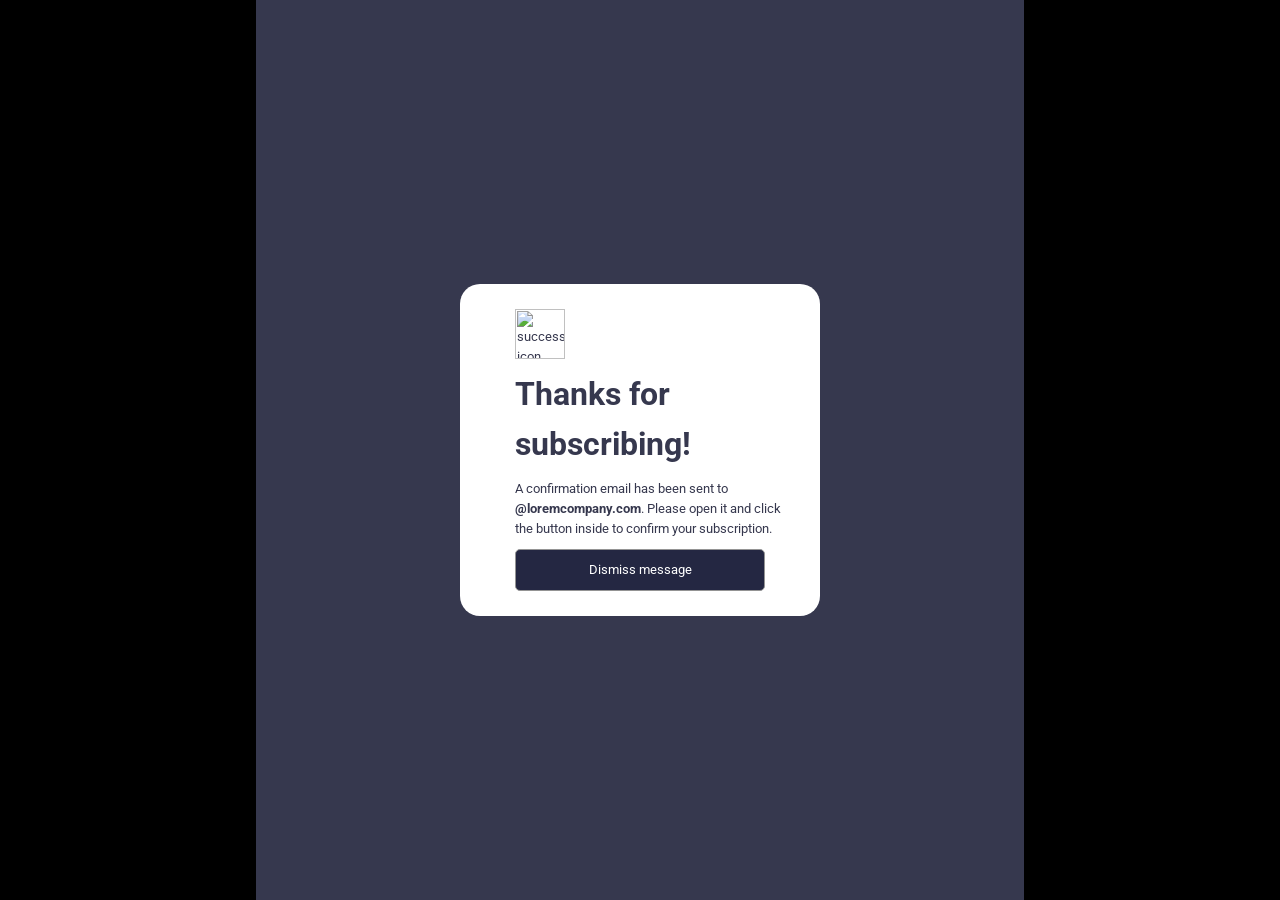
==== success.html @ 5b039c7e "added success route" ====
<!-- Success message end -->
  <html lang="en">
  <head>
    <meta charset="UTF-8">
    <meta name="viewport" content="width=device-width, initial-scale=1.0">
    <link rel="stylesheet" href="styles.css">
    <link rel="icon" type="image/png" sizes="32x32" href="./assets/images/favicon-32x32.png">
    <title>Frontend Mentor | Newsletter success message</title>
  </head>
  <body>
    <div class="container" >
        <div class="blueBg" id="right">
        <div class="contents">

            <section>
   <!-- Success message start -->
  <img src="assets/images/icon-success.svg" alt="success icon" id="successIcon">
  <h1>Thanks for subscribing!</h1>

 <p> A confirmation email has been sent to <b>@loremcompany.com</b>.
  Please open it and click the button inside to confirm your subscription.</p>
<div class="dismiss">
 <a href="index.html">Dismiss message</a>
</div>
</section>
  <!-- Success message end -->
  
  <div class="attribution">
    Challenge by <a href="https://www.frontendmentor.io?ref=challenge" target="_blank">Frontend Mentor</a>. 
    Coded by <a href="#">Your Name Here</a>.

  </div>
  </div>
  </div>
  </div>
</body>
</html>
  </body>
  </html>
---- styles.css ----
@import url('https://fonts.googleapis.com/css2?family=Roboto:ital,wght@0,100..900;1,100..900&display=swap');
@import url('https://fonts.googleapis.com/css2?family=Roboto:ital,wght@0,100..900;1,100..900&display=swap');

*{
    padding: 0;
    margin: 0;
    box-sizing: border-box;
    font-family:Roboto, sans-serif;

}

html{
    font-size: 62.5%;
}
body{
    
    background-color: black;
    display: flex;
    justify-content: center;
    align-items: center;
    
}

.container {
    width: 60vw;
    height: 100vh;
    display: flex;
    justify-content: center;
    align-items: center;
    background-color: hsl(235, 18%, 26%);

}



.blueBg{
    width: 640px;
    max-height: 440px;
    background-color:white;
    border-radius: 2rem;
    position: relative;  
}

#right{
    width: 360px;
    padding: 25px;
    text-wrap: wrap;
}

.contents{
    display: flex;
    gap: 10px;
    flex-wrap: nowrap;
    align-items: center;
    justify-content: space-around;

}


section{
   font-size: small;
   margin-left: 3rem;
   display: flex;
   flex-direction: column;
   gap: 10px;
   text-wrap: wrap;
   color: hsl(235, 18%, 26%);
   line-height: 2rem;

}

section h1{
font-size: xx-large;
line-height: 5rem;
font-weight: 50px;
text-wrap: wrap;
}

section p {
    line-height: 2rem;
}

section ul{
    margin-left: 9%;
}

section li{
    list-style: none;
    position: relative;
   
    
}
 li::before{
    content: " ";
    position: absolute;
    top: 0;
    left: -8%;
    background-image: url('assets/images/icon-list.svg');
    background-size: contain;
    width: 15px;
    height: 15px;
}



 input {
    line-height: 3rem;
    width: 25rem;
    border-color: hsl(0, 0%,58%);
    text-align: center;
    border-width: 1px;
    border-radius: 5px;
    cursor: pointer;
}

.subscribe,.dismiss{
    line-height: 4rem;
    border: 1px solid hsl(0, 0%,58%);
    width: 25rem;
    text-align: center;
    background-color: hsl(234, 29%, 20%);
    color: white;
    border-radius: 5px;
    cursor: pointer;
}

.subscribe:hover,.dismiss:hover{
    background:linear-gradient(to left, hsl(4, 100%, 67%), rgb(248, 103, 127))
}

a:link{
    color: white;
    text-decoration: none;
}

a:visited{
    color: white;
}
a:hover{
    text-decoration: underline;
}


#mobileImg{
    display: none;
}



aside{
  margin-top: 2%;
 margin-right: 0.9rem;
}




#desktopImg{
    width:28rem;
    border-radius: 1rem;

} 
.attribution{
    display: none;
}
#successIcon{
    width: 50px;
    height: 50px;
}

@media(max-width:1000px){
    body{
        background-color: hsl(235, 18%, 26%);
    }

    .container{
        width: 100%;
    }
}

@media(max-width:650px){
    body{
        background-color: white;
    }
    .container{
        background-color: white;
    }
    .contents{
        display:flex ;
        justify-content: center;
    }
    .blueBg{
        width: 100%;
        margin-top: 0;
    }
    section{
        order: 5;
    }
    #desktopImg{
        display: none;
        order: 1;
        
        
    }

    .contents{
        display: flex;
        flex-direction: column;
        
        

    }
    #mobileImg{
        display: inline-block;
        width: 96vw;
    }
    }
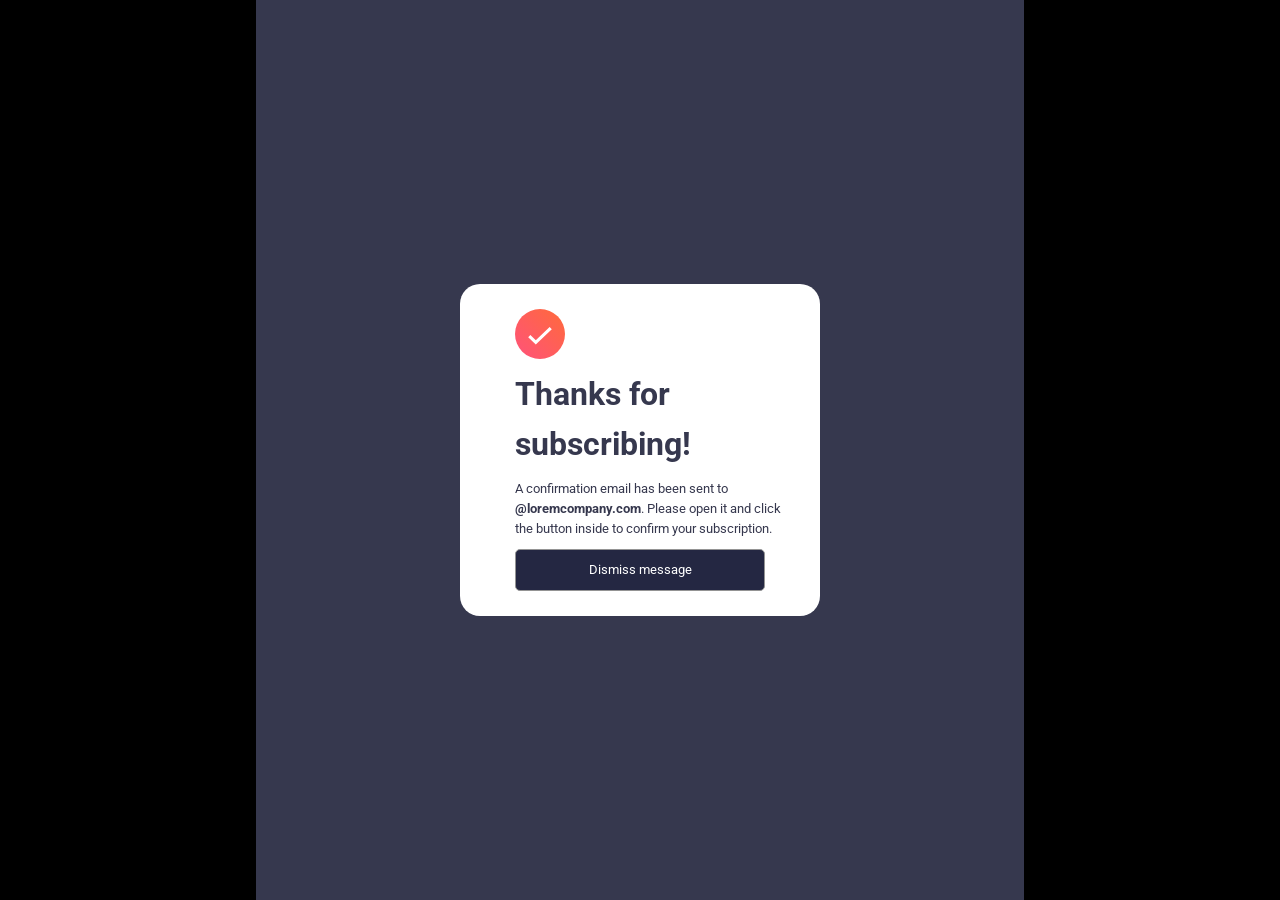
==== commit db59cd1b: "fixed mobile styling issues" ====
--- a/success.html
+++ b/success.html
@@ -7,8 +7,8 @@
     <link rel="icon" type="image/png" sizes="32x32" href="./assets/images/favicon-32x32.png">
     <title>Frontend Mentor | Newsletter success message</title>
   </head>
-  <body>
-    <div class="container" >
+  <body id="successBody">
+    <div class="container" id="containerSuccess" >
         <div class="blueBg" id="right">
         <div class="contents">
 
--- a/styles.css
+++ b/styles.css
@@ -101,7 +101,20 @@
     height: 15px;
 }
 
-
+.emailContainer{
+    display: flex;
+    font-size: xx-small;
+    gap: 30%;
+}
+
+.error input{
+    background-color:rgb(255, 196, 196) ;
+    color:rgb(248, 127, 127) ;
+}
+
+#errMessage{
+    color: rgb(248, 127, 127) ;
+}
 
  input {
     line-height: 3rem;
@@ -176,14 +189,28 @@
     .container{
         width: 100%;
     }
+   
 }
 
 @media(max-width:650px){
     body{
         background-color: white;
+        display: flex;
+        flex-direction: column;
+    }
+    #successBody{
+        height: 100vh;
     }
     .container{
         background-color: white;
+        display: flex;
+        align-items: flex-start;
+        height: auto;
+
+    }
+    #containerSuccess{
+        align-items: center;
+       justify-content: center;
     }
     .contents{
         display:flex ;
@@ -193,6 +220,7 @@
         width: 100%;
         margin-top: 0;
     }
+
     section{
         order: 5;
     }
